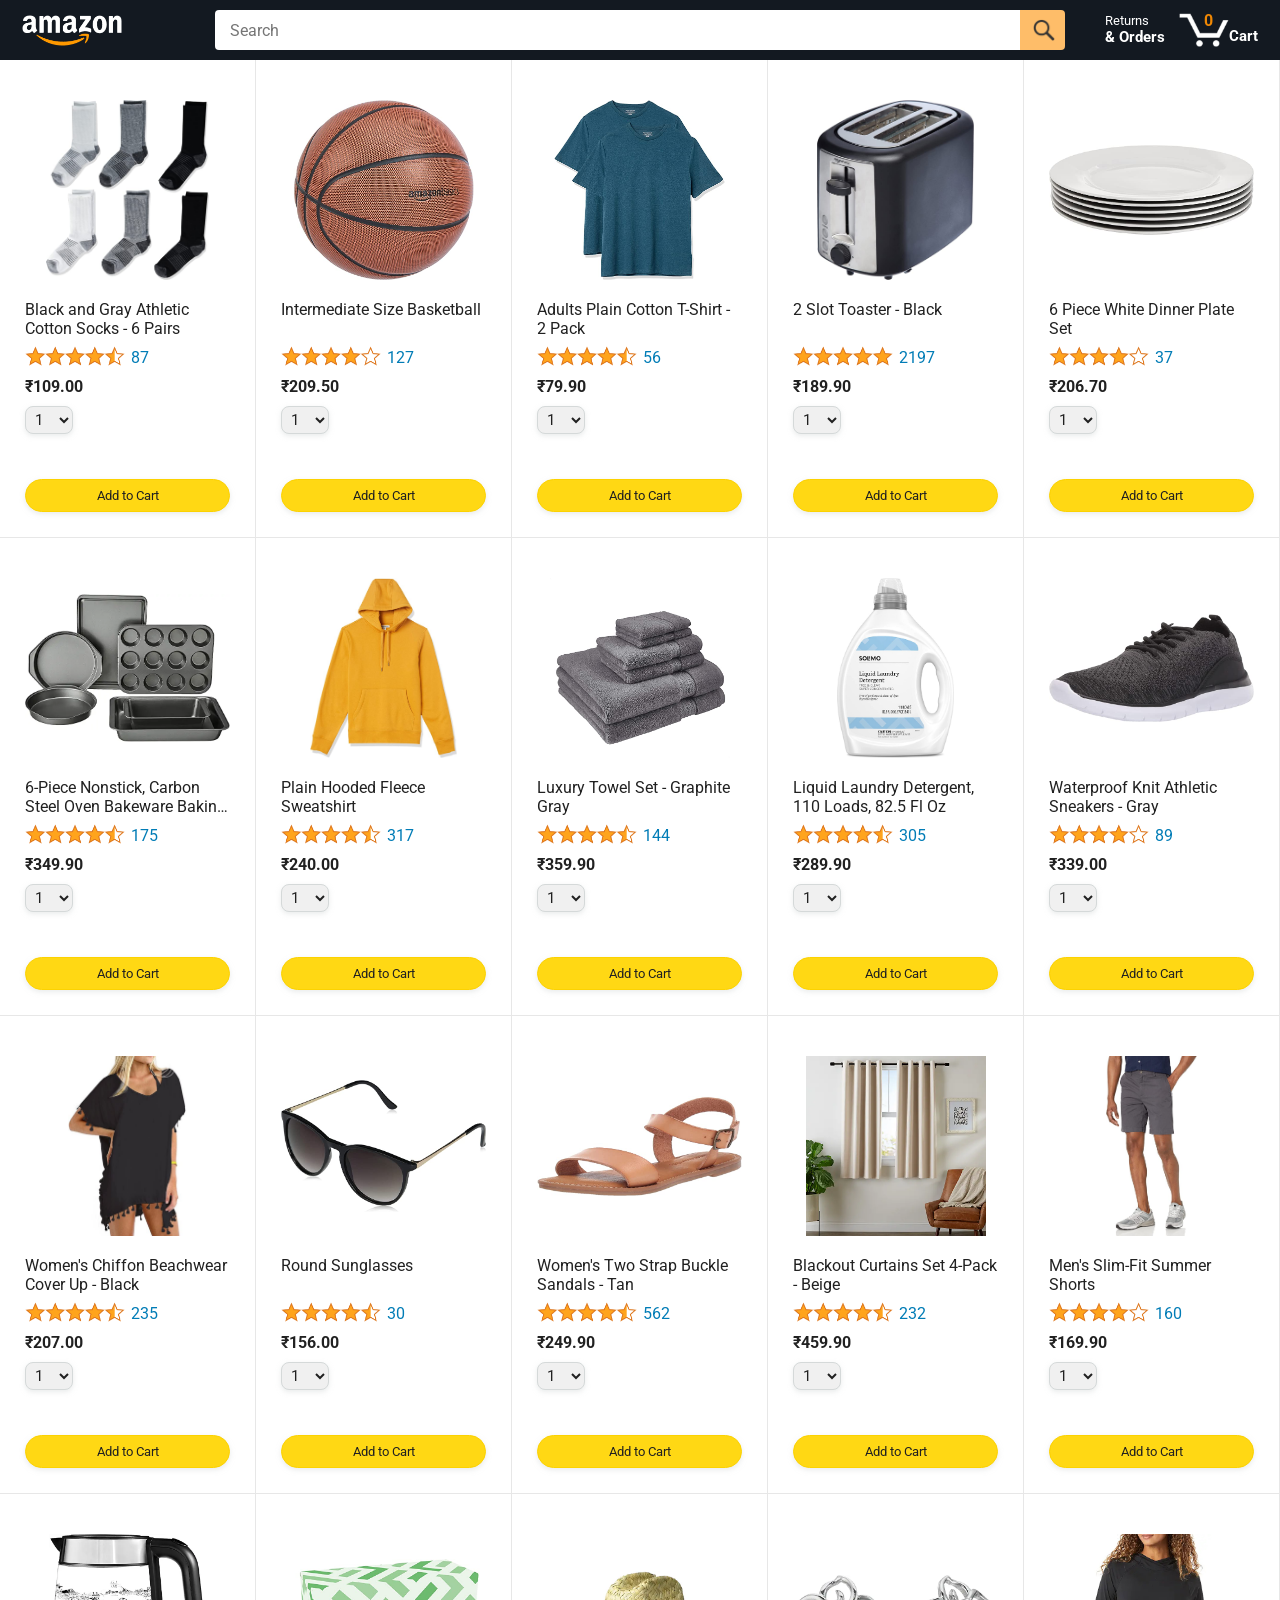
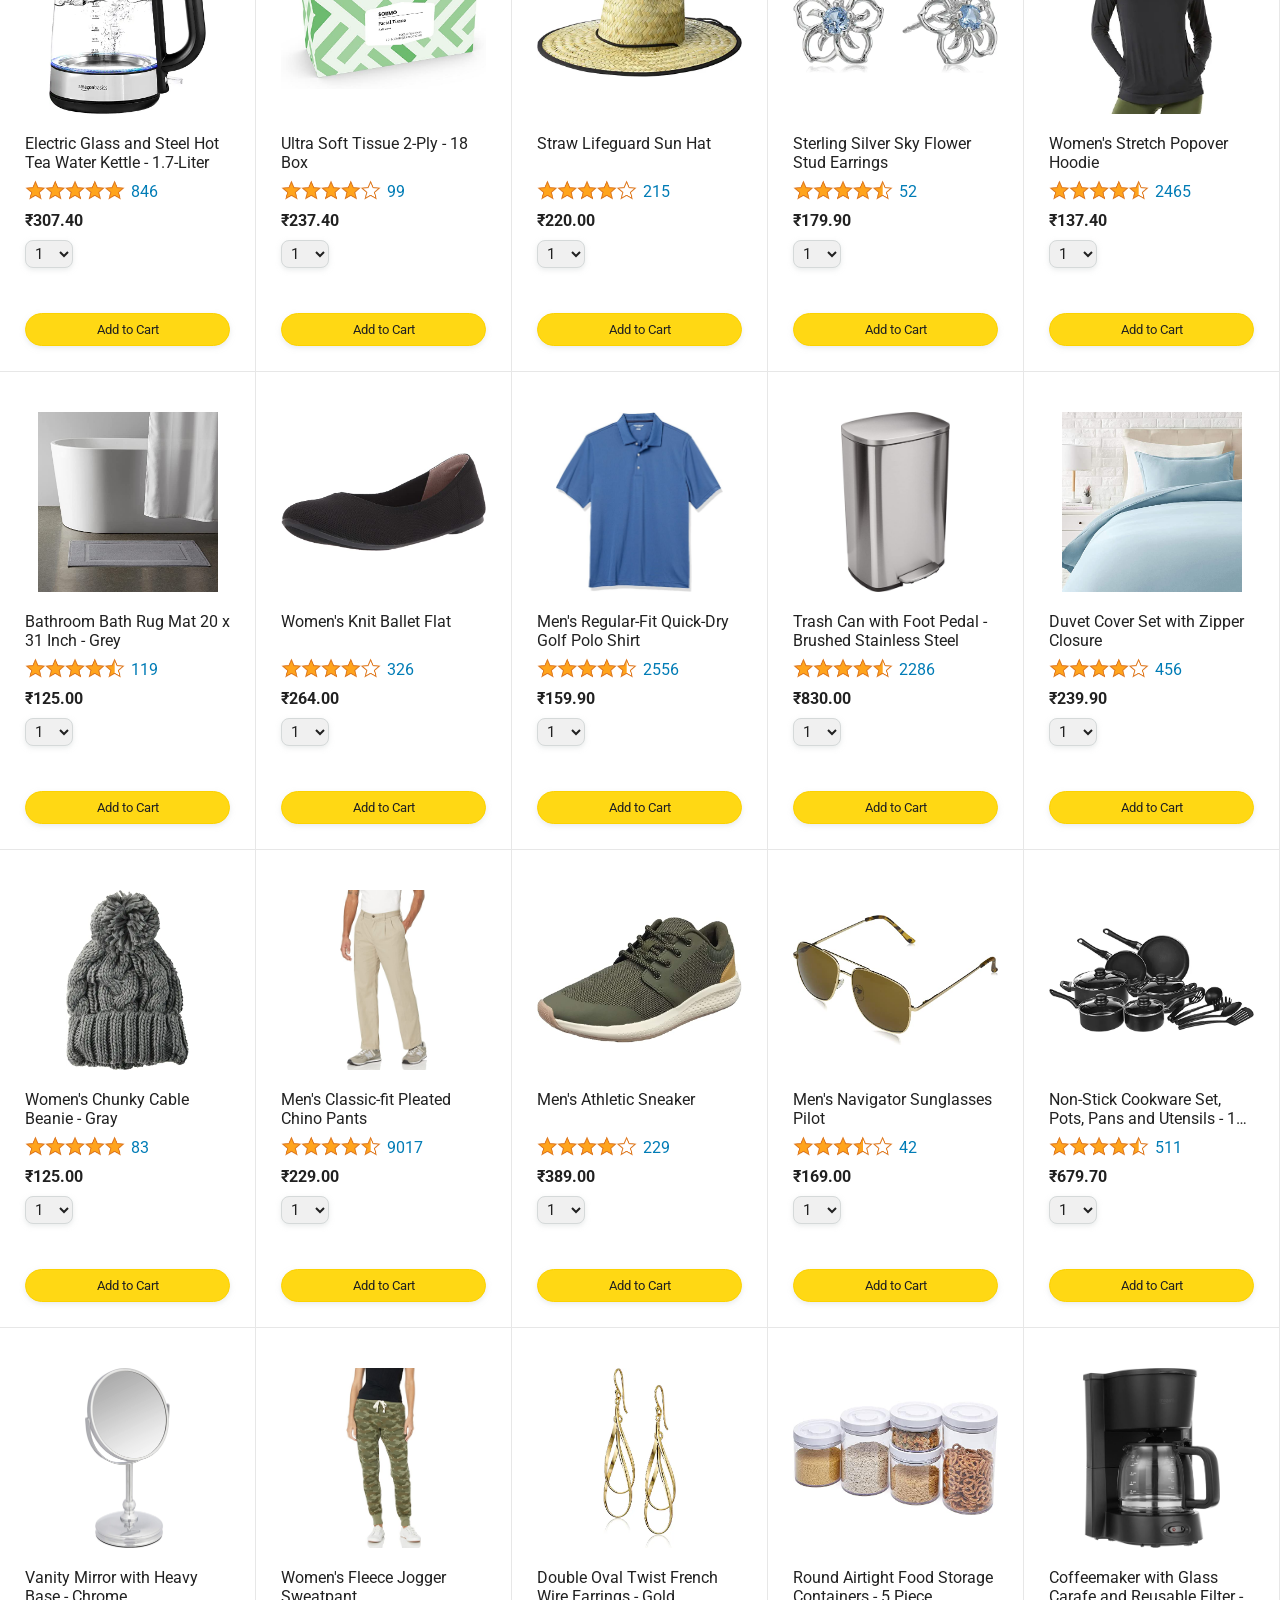
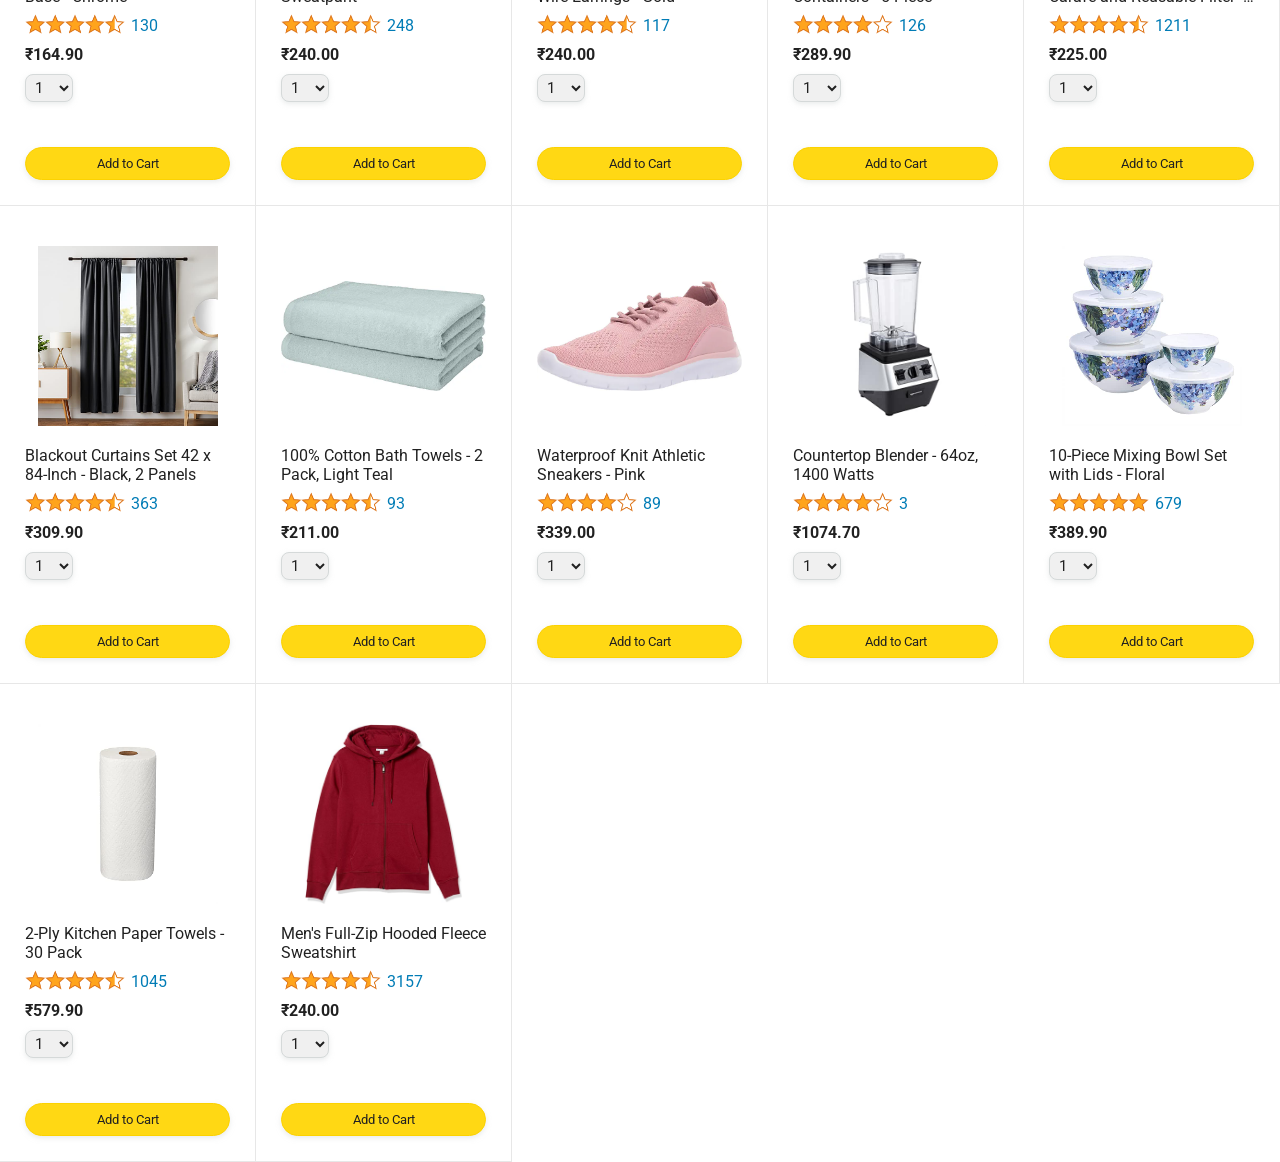
==== index.html @ 9f81fb77 "changing amazon.html to index.html" ====
<!DOCTYPE html>
<html>
  <head>
    <title>Amazon Project</title>

    <!-- This code is needed for responsive design to work.
      (Responsive design = make the website look good on
      smaller screen sizes like a phone or a tablet). -->
    <meta name="viewport" content="width=device-width, initial-scale=1">

    <!-- Load a font called Roboto from Google Fonts. -->
    <link rel="preconnect" href="https://fonts.googleapis.com">
    <link rel="preconnect" href="https://fonts.gstatic.com" crossorigin>
    <link href="https://fonts.googleapis.com/css2?family=Roboto:wght@400;500;700&display=swap" rel="stylesheet">

    <!-- Here are the CSS files for this page. -->
    <link rel="stylesheet" href="styles/shared/general.css">
    <link rel="stylesheet" href="styles/shared/amazon-header.css">
    <link rel="stylesheet" href="styles/pages/amazon.css">
  </head>
  <body>
    <div class="amazon-header">
      <div class="amazon-header-left-section">
        <a href="amazon.html" class="header-link">
          <img class="amazon-logo"
            src="images/amazon-logo-white.png">
          <img class="amazon-mobile-logo"
            src="images/amazon-mobile-logo-white.png">
        </a>
      </div>

      <div class="amazon-header-middle-section">
        <input class="search-bar" type="text" placeholder="Search">

        <button class="search-button">
          <img class="search-icon" src="images/icons/search-icon.png">
        </button>
      </div>

      <div class="amazon-header-right-section">
        <a class="orders-link header-link" href="orders.html">
          <span class="returns-text">Returns</span>
          <span class="orders-text">& Orders</span>
        </a>

        <a class="cart-link header-link" href="checkout.html">
          <img class="cart-icon" src="images/icons/cart-icon.png">
          <div class="cart-quantity js-cart-quantity">0</div>
          <div class="cart-text">Cart</div>
        </a>
      </div>
    </div>

    <div class="main">
      <div class="products-grid js-products-grid">
      </div>
    </div>

    <script type="module" src="scripts/amazon.js"></script>
  </body>
</html>
---- styles/shared/general.css ----
body {
  font-family: Roboto, Arial;
  color: rgb(33, 33, 33);
  /* The <body> element has a default margin of 8px
     on all sides. This removes the default margins. */
  margin: 0;
}

/* <p> elements have a default margin on the top
   and bottom. This removes the default margins. */
p {
  margin: 0;
}

button {
  cursor: pointer;
}

select {
  cursor: pointer;
}

input, select, button {
  font-family: Roboto, Arial;
}

.button-primary {
  color: rgb(33, 33, 33);
  background-color: rgb(255, 216, 20);
  border: 1px solid rgb(252, 210, 0);
  border-radius: 8px;
  cursor: pointer;
  box-shadow: 0 2px 5px rgba(213, 217, 217, 0.5);
}

.button-primary:hover {
  background-color: rgb(247, 202, 0);
  border: 1px solid rgb(242, 194, 0);
}

.button-primary:active {
  background: rgb(255, 216, 20);
  border-color: rgb(252, 210, 0);
  box-shadow: none;
}

.button-secondary {
  color: rgb(33, 33, 33);
  background: white;
  border: 1px solid rgb(213, 217, 217);
  border-radius: 8px;
  cursor: pointer;
  box-shadow: 0 2px 5px rgba(213, 217, 217, 0.5);
}

.button-secondary:hover {
  background-color: rgb(247, 250, 250);
}

.button-secondary:active {
  background-color: rgb(237, 253, 255);
  box-shadow: none;
}

/* These styles will limit text to 2 lines. Anything
   beyond 2 lines will be replaced with "..."
   You can find this code by using an A.I. tool or by
   searching in Google.
   https://css-tricks.com/almanac/properties/l/line-clamp/ */
.limit-text-to-2-lines {
  display: -webkit-box;
  -webkit-line-clamp: 2;
  -webkit-box-orient: vertical;
  overflow: hidden;
}

.link-primary {
  color: rgb(1, 124, 182);
  cursor: pointer;
}

.link-primary:hover {
  color: rgb(196, 80, 0);
}

/* Styles for dropdown selectors. */
select {
  color: rgb(33, 33, 33);
  background-color: rgb(240, 240, 240);
  border: 1px solid rgb(213, 217, 217);
  border-radius: 8px;
  padding: 3px 5px;
  font-size: 15px;
  cursor: pointer;
  box-shadow: 0 2px 5px rgba(213, 217, 217, 0.5);
}

select:focus,
input:focus {
  outline: 2px solid rgb(255, 153, 0);
}
---- styles/shared/amazon-header.css ----
.amazon-header {
  background-color: rgb(19, 25, 33);
  color: white;
  padding-left: 15px;
  padding-right: 15px;

  display: flex;
  align-items: center;
  justify-content: space-between;

  position: fixed;
  top: 0;
  left: 0;
  right: 0;
  height: 60px;
}

.amazon-header-left-section {
  width: 180px;
}

@media (max-width: 800px) {
  .amazon-header-left-section {
    width: unset;
  }
}

.header-link {
  display: inline-block;
  padding: 6px;
  border-radius: 2px;
  cursor: pointer;
  text-decoration: none;
  border: 1px solid rgba(0, 0, 0, 0);
}

.header-link:hover {
  border: 1px solid white;
}

.amazon-logo {
  width: 100px;
  margin-top: 5px;
}

.amazon-mobile-logo {
  display: none;
}

@media (max-width: 575px) {
  .amazon-logo {
    display: none;
  }

  .amazon-mobile-logo {
    display: block;
    height: 35px;
    margin-top: 5px;
  }
}

.amazon-header-middle-section {
  flex: 1;
  max-width: 850px;
  margin-left: 10px;
  margin-right: 10px;
  display: flex;
}

.search-bar {
  flex: 1;
  width: 0;
  font-size: 16px;
  height: 38px;
  padding-left: 15px;
  border: none;
  border-top-left-radius: 4px;
  border-bottom-left-radius: 4px;
  border-top-right-radius: 0;
  border-bottom-right-radius: 0;
}

.search-button {
  background-color: rgb(254, 189, 105);
  border: none;
  width: 45px;
  height: 40px;
  border-top-right-radius: 4px;
  border-bottom-right-radius: 4px;
  flex-shrink: 0;
}

.search-icon {
  height: 22px;
  margin-left: 2px;
  margin-top: 3px;
}

.amazon-header-right-section {
  width: 180px;
  flex-shrink: 0;
  display: flex;
  justify-content: end;
}

.orders-link {
  color: white;
}

.returns-text {
  display: block;
  font-size: 13px;
}

.orders-text {
  display: block;
  font-size: 15px;
  font-weight: 700;
}

.cart-link {
  color: white;
  display: flex;
  align-items: center;
  position: relative;
}

.cart-icon {
  width: 50px;
}

.cart-text {
  margin-top: 12px;
  font-size: 15px;
  font-weight: 700;
}

.cart-quantity {
  color: rgb(240, 136, 4);
  font-size: 16px;
  font-weight: 700;

  position: absolute;
  top: 4px;
  left: 22px;
  
  width: 26px;
  text-align: center;
}
---- styles/pages/amazon.css ----
.main {
  margin-top: 60px;
}

.products-grid {
  display: grid;

  /* - In CSS Grid, 1fr means a column will take up the
       remaining space in the grid.
     - If we write 1fr 1fr ... 1fr; 8 times, this will
       divide the grid into 8 columns, each taking up an
       equal amount of the space.
     - repeat(8, 1fr); is a shortcut for repeating "1fr"
       8 times (instead of typing out "1fr" 8 times).
       repeat(...) is a special property that works with
       display: grid; */
  grid-template-columns: repeat(8, 1fr);
}

/* @media is used to create responsive design (making the
   website look good on any screen size). This @media
   means when the screen width is 2000px or less, we
   will divide the grid into 7 columns instead of 8. */
@media (max-width: 2000px) {
  .products-grid {
    grid-template-columns: repeat(7, 1fr);
  }
}

/* This @media means when the screen width is 1600px or
   less, we will divide the grid into 6 columns. */
@media (max-width: 1600px) {
  .products-grid {
    grid-template-columns: repeat(6, 1fr);
  }
}

@media (max-width: 1300px) {
  .products-grid {
    grid-template-columns: repeat(5, 1fr);
  }
}

@media (max-width: 1000px) {
  .products-grid {
    grid-template-columns: repeat(4, 1fr);
  }
}

@media (max-width: 800px) {
  .products-grid {
    grid-template-columns: repeat(3, 1fr);
  }
}

@media (max-width: 575px) {
  .products-grid {
    grid-template-columns: repeat(2, 1fr);
  }
}

@media (max-width: 450px) {
  .products-grid {
    grid-template-columns: 1fr;
  }
}

.product-container {
  padding-top: 40px;
  padding-bottom: 25px;
  padding-left: 25px;
  padding-right: 25px;

  border-right: 1px solid rgb(231, 231, 231);
  border-bottom: 1px solid rgb(231, 231, 231);

  display: flex;
  flex-direction: column;
}

.product-image-container {
  display: flex;
  justify-content: center;
  align-items: center;

  height: 180px;
  margin-bottom: 20px;
}

.product-image {
  /* Images will overflow their container by default. To
    prevent this, we set max-width and max-height to 100%
    so they stay inside their container. */
  max-width: 100%;
  max-height: 100%;
}

.product-name {
  height: 40px;
  margin-bottom: 5px;
}

.product-rating-container {
  display: flex;
  align-items: center;
  margin-bottom: 10px;
}

.product-rating-stars {
  width: 100px;
  margin-right: 6px;
}

.product-rating-count {
  color: rgb(1, 124, 182);
  cursor: pointer;
  margin-top: 3px;
}

.product-price {
  font-weight: 700;
  margin-bottom: 10px;
}

.product-quantity-container {
  margin-bottom: 17px;
}

.product-spacer {
  flex: 1;
}

.added-to-cart {
  color: rgb(6, 125, 98);
  font-size: 16px;

  display: flex;
  align-items: center;
  margin-bottom: 8px;

  /* At first, the "Added to cart" message will
     be invisible. Use JavaScript to change the
     opacity and make it visible. */
  opacity: 0;
}

.added-to-cart img {
  height: 20px;
  margin-right: 5px;
}

.add-to-cart-button {
  width: 100%;
  padding: 8px;
  border-radius: 50px;
}
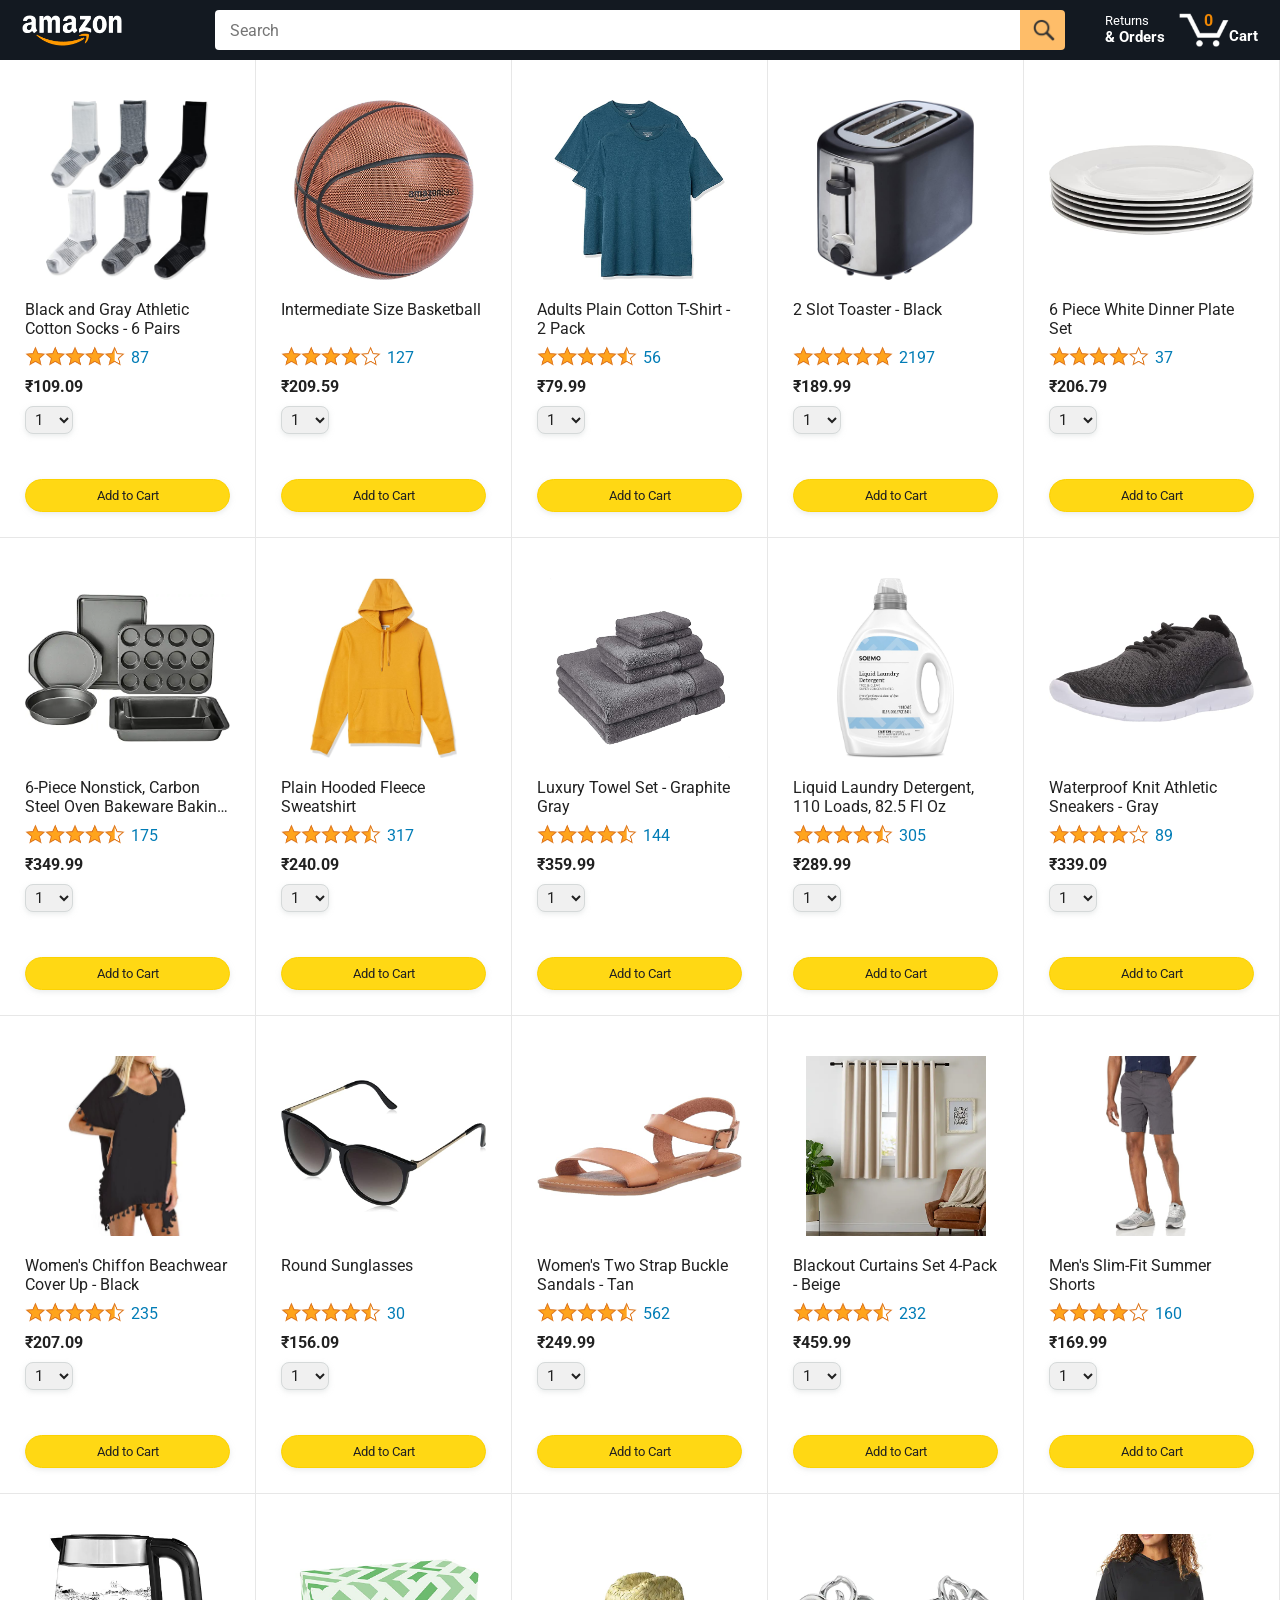
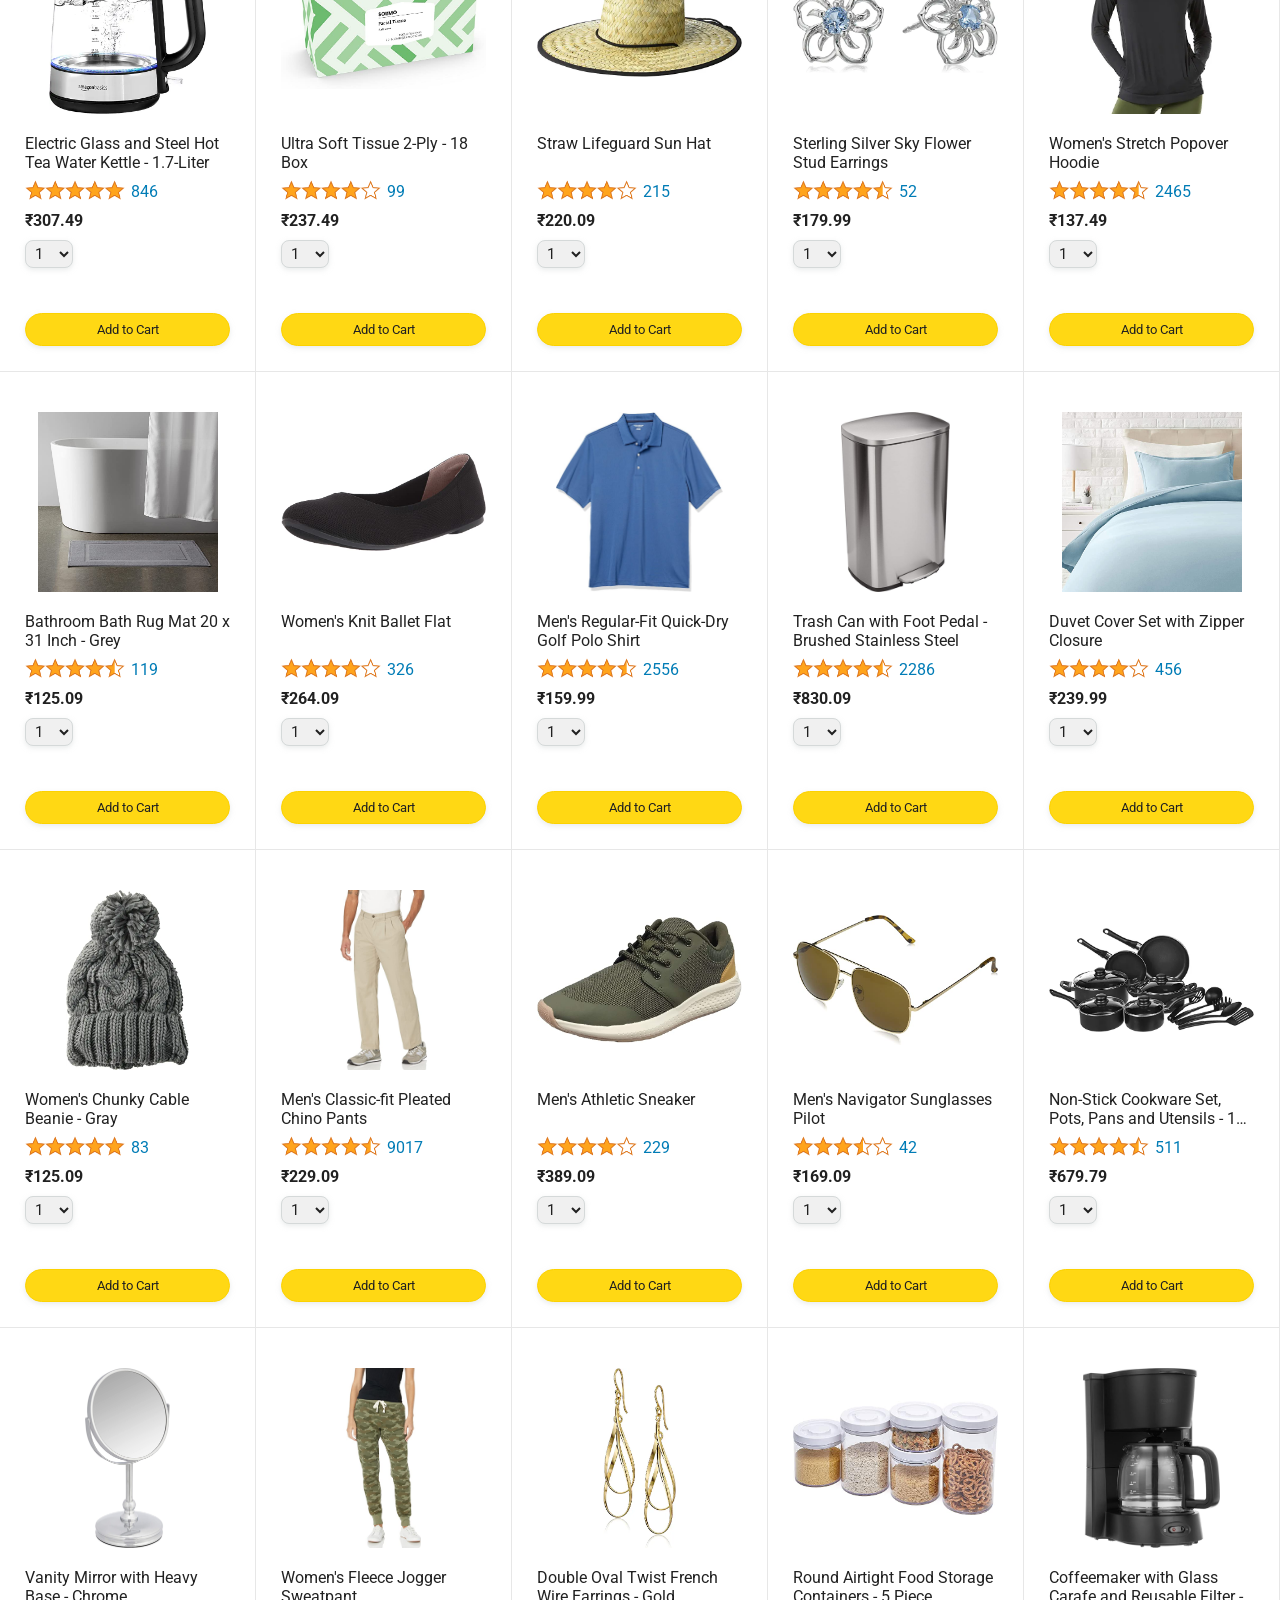
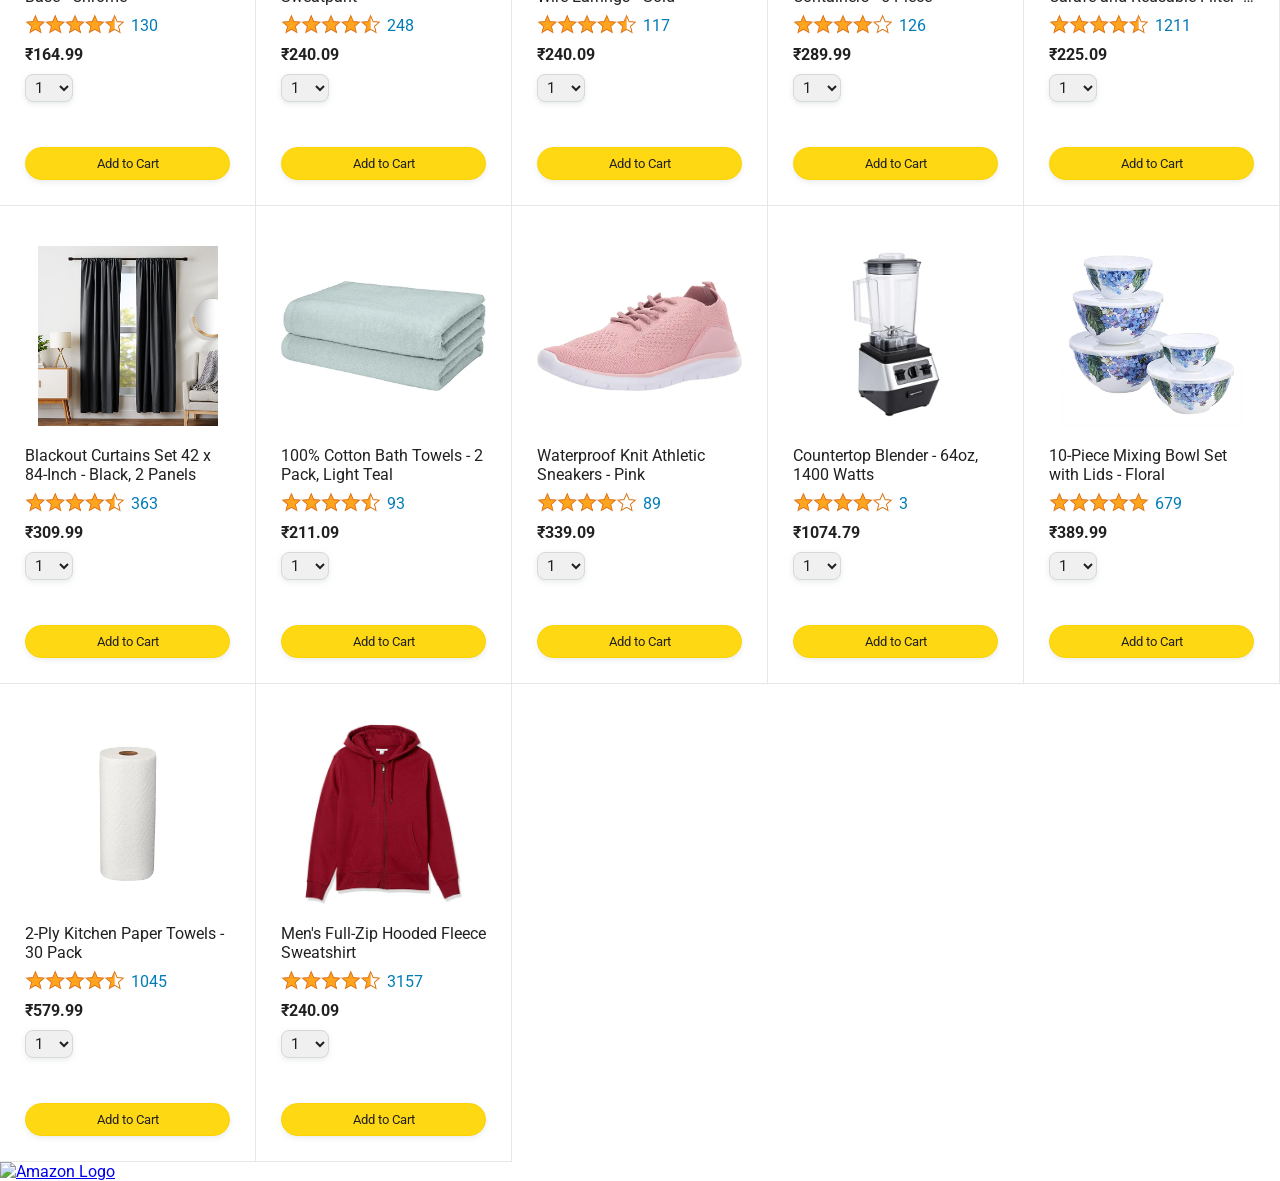
==== commit 94713a4c: "Update index.html try to fix amazon logo error" ====
--- a/index.html
+++ b/index.html
@@ -56,6 +56,12 @@
       </div>
     </div>
 
+    <div>
+       <a href="./index.html">
+    <img src="amazon-logo.png" alt="Amazon Logo" id="logo" />
+  </a>
+    </div>
+
     <script type="module" src="scripts/amazon.js"></script>
   </body>
-</html>+</html>
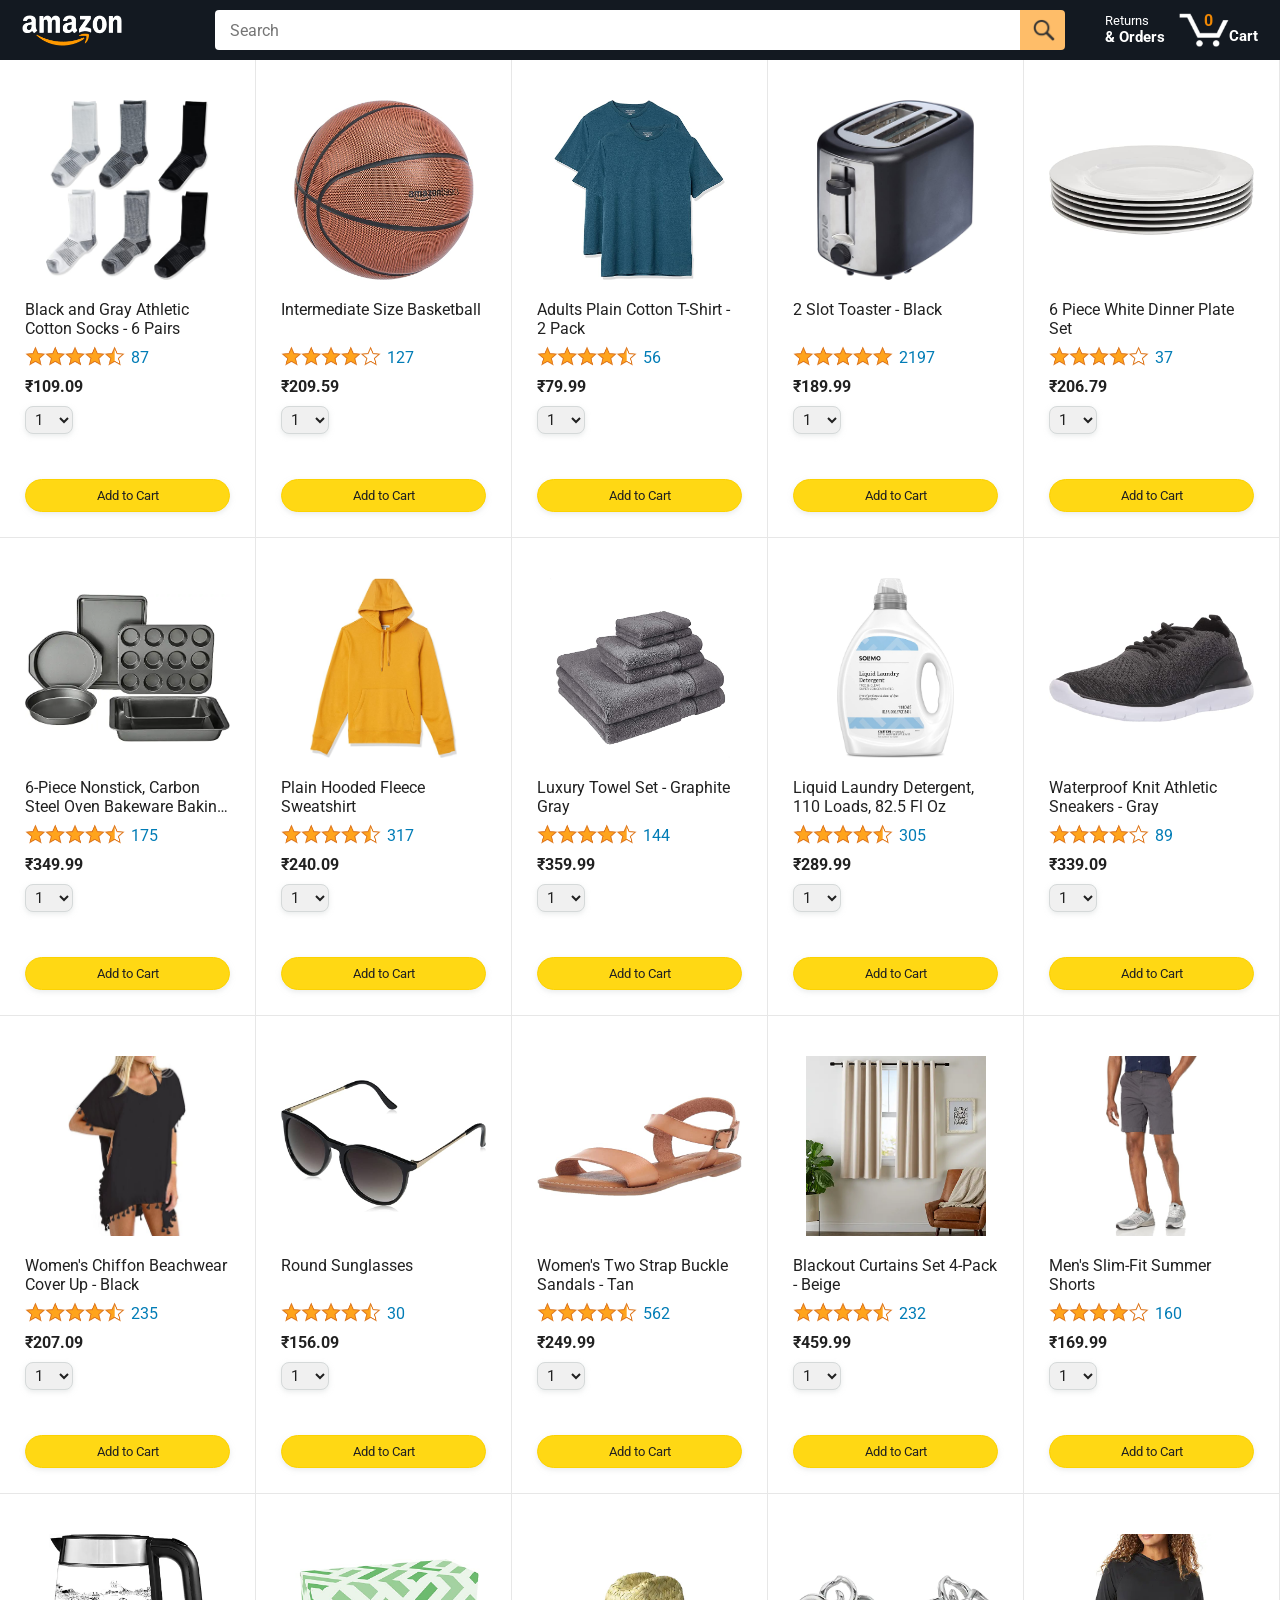
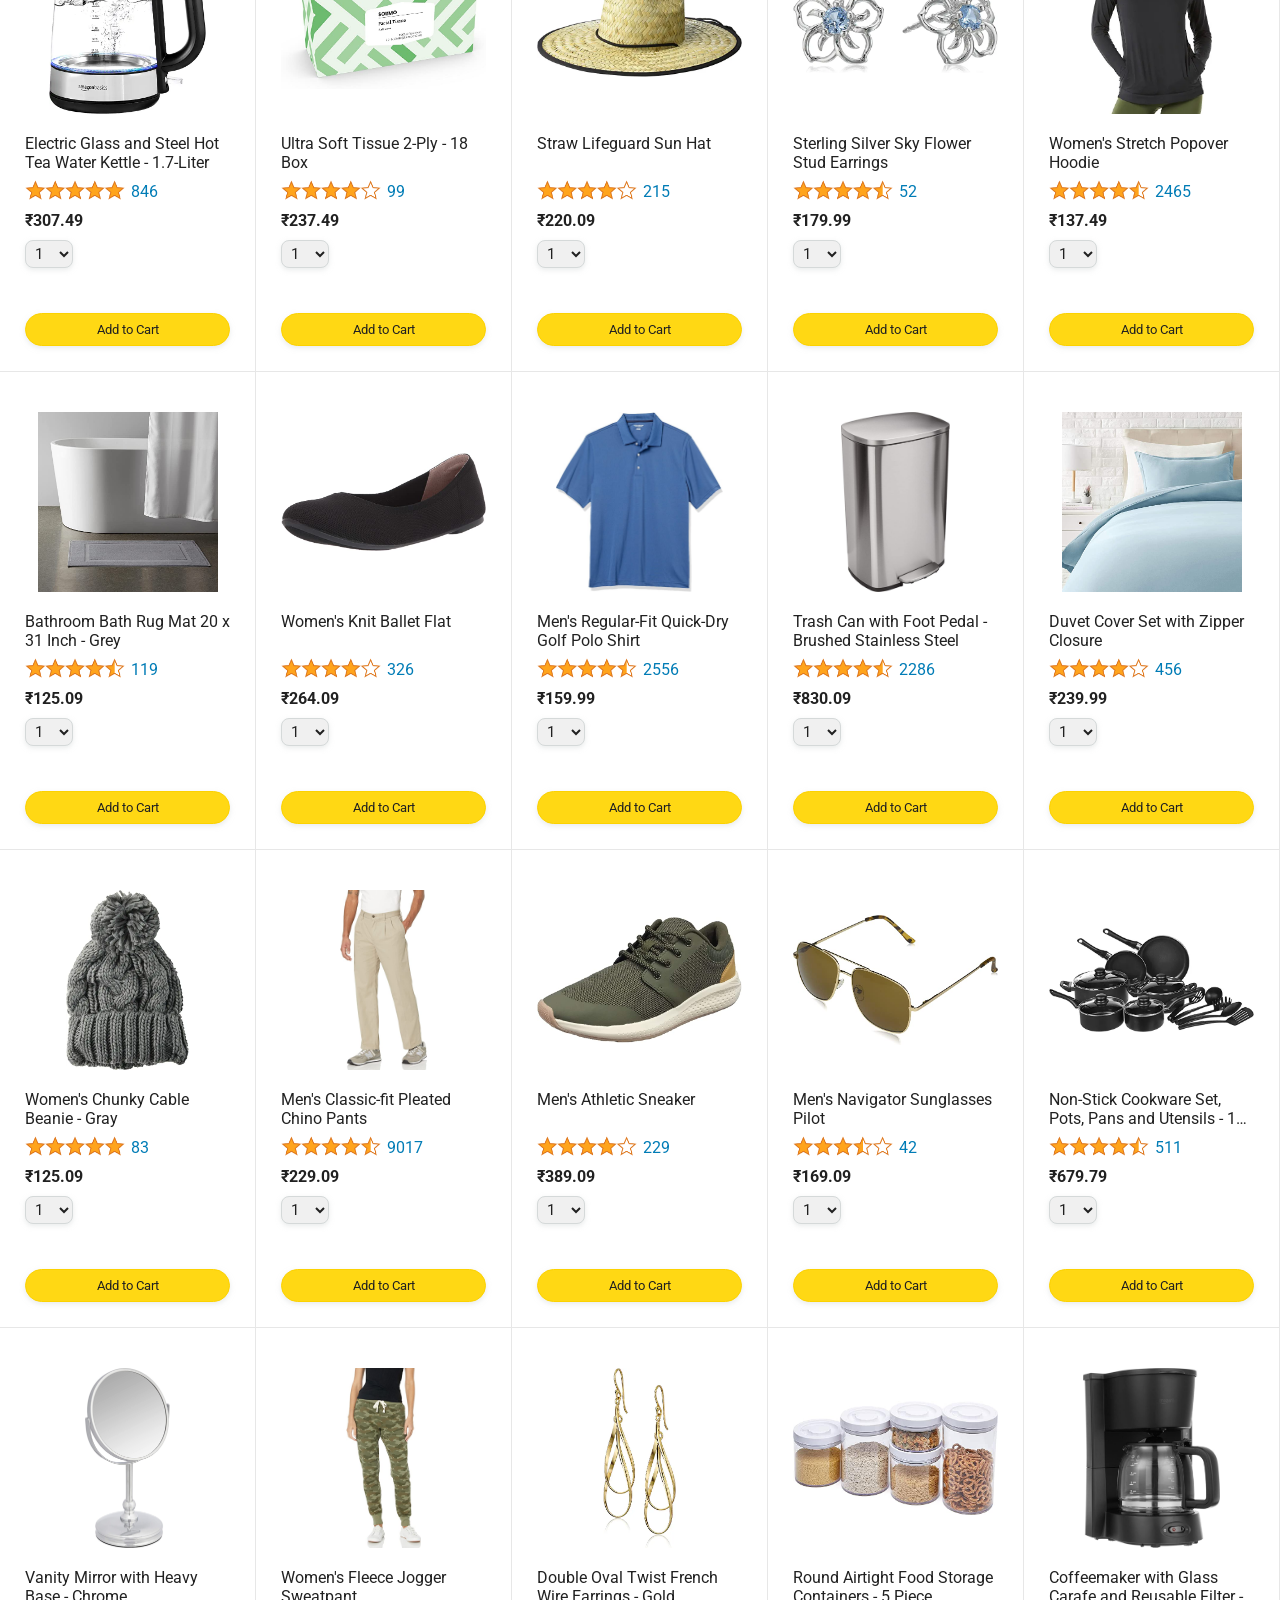
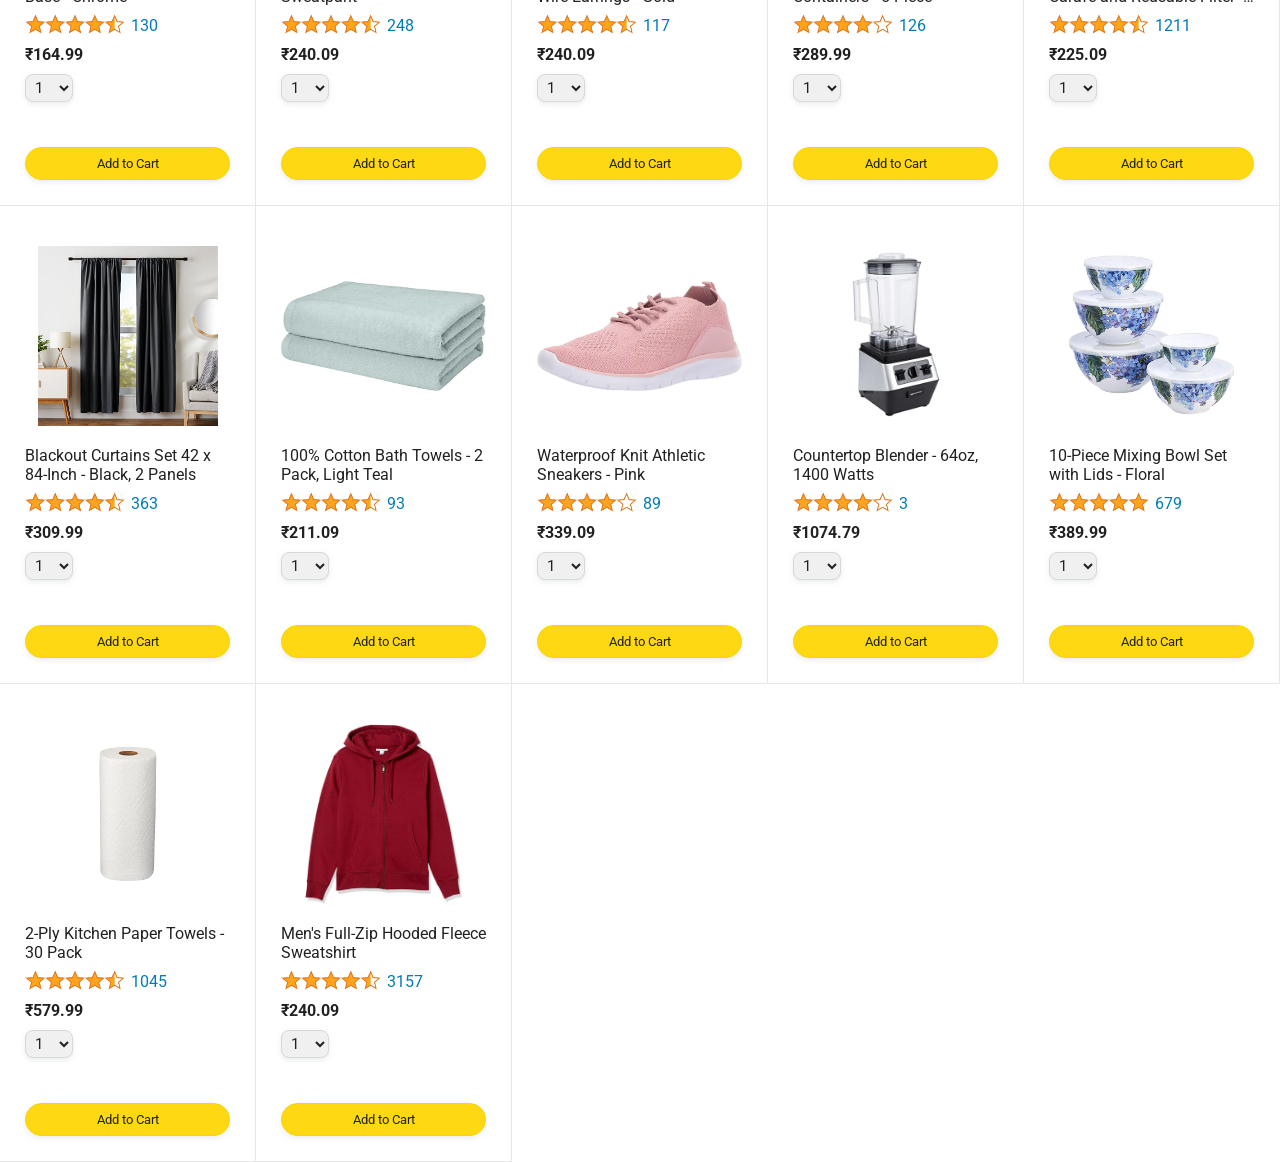
==== commit a0a4e383: "Update index.html corrected index.html" ====
--- a/index.html
+++ b/index.html
@@ -21,7 +21,7 @@
   <body>
     <div class="amazon-header">
       <div class="amazon-header-left-section">
-        <a href="amazon.html" class="header-link">
+        <a href="index.html" class="header-link">
           <img class="amazon-logo"
             src="images/amazon-logo-white.png">
           <img class="amazon-mobile-logo"
@@ -56,11 +56,11 @@
       </div>
     </div>
 
-    <div>
+<!--     <div>
        <a href="./index.html">
     <img src="amazon-logo.png" alt="Amazon Logo" id="logo" />
   </a>
-    </div>
+    </div> -->
 
     <script type="module" src="scripts/amazon.js"></script>
   </body>
